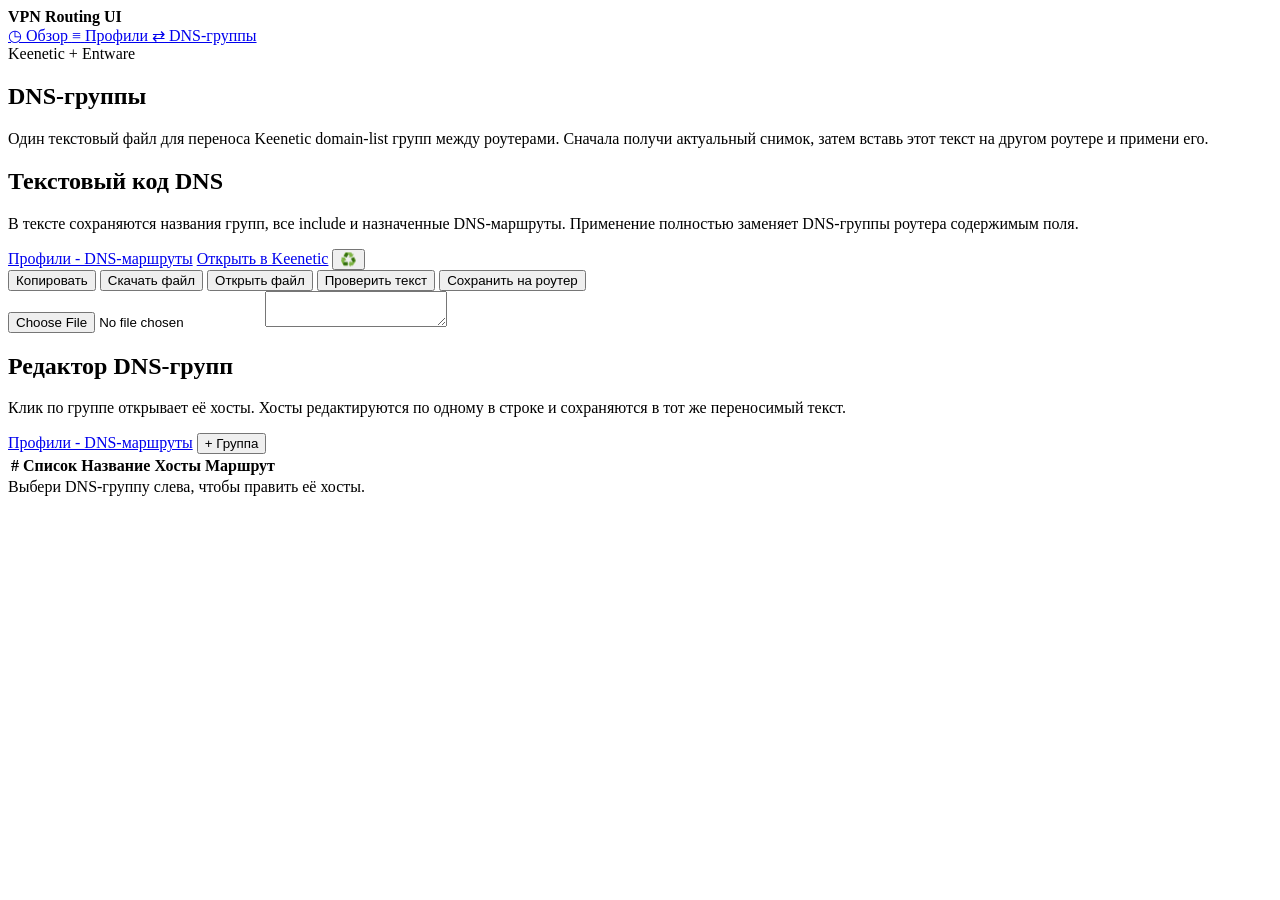
==== shell/www/dns-sync.html @ d9b8f762 "Remove asset query versions" ====
<!DOCTYPE html>
<html lang="ru">
<head>
  <meta charset="UTF-8">
  <meta http-equiv="Cache-Control" content="no-store, no-cache, must-revalidate, max-age=0">
  <meta http-equiv="Pragma" content="no-cache">
  <meta http-equiv="Expires" content="0">
  <meta name="viewport" content="width=device-width, initial-scale=1">
  <title>DNS-группы - VPN Routing UI</title>
  <link rel="stylesheet" href="/app.css">
</head>
<body>
  <div class="app-shell">
    <aside class="app-sidebar" aria-label="Основные разделы">
      <div class="app-sidebar-brand">
        <strong>VPN Routing UI</strong>
      </div>
      <nav class="app-sidebar-nav">
        <a class="side-tab" href="/index.html">
          <span class="side-tab-icon" aria-hidden="true">◷</span>
          <span>Обзор</span>
        </a>
        <a class="side-tab" href="/profiles.html">
          <span class="side-tab-icon" aria-hidden="true">≡</span>
          <span>Профили</span>
        </a>
        <a class="side-tab active" href="/dns-sync.html" aria-current="page">
          <span class="side-tab-icon" aria-hidden="true">⇄</span>
          <span>DNS-группы</span>
        </a>
      </nav>
      <div class="app-sidebar-foot">Keenetic + Entware</div>
    </aside>

    <main class="page">
    <section class="hero">
      <h1>DNS-группы</h1>
      <p>
        Один текстовый файл для переноса Keenetic <span class="inline-code">domain-list</span> групп между роутерами.
        Сначала получи актуальный снимок, затем вставь этот текст на другом роутере и примени его.
      </p>
    </section>

    <div id="banner" class="banner"></div>
    <div id="dnsProgress" class="operation-progress operation-progress-standalone" hidden>
      <div class="operation-progress-head">
        <span id="dnsProgressStep" class="operation-progress-step">Готовим сохранение</span>
        <span id="dnsProgressPercent" class="operation-progress-percent">0%</span>
      </div>
      <div class="operation-progress-track" aria-hidden="true">
        <div id="dnsProgressBar" class="operation-progress-bar"></div>
      </div>
    </div>

    <section class="panel">
      <div class="toolbar">
        <div>
          <h2>Текстовый код DNS</h2>
          <p class="hint">
            В тексте сохраняются названия групп, все <span class="inline-code">include</span> и назначенные DNS-маршруты.
            Применение полностью заменяет DNS-группы роутера содержимым поля.
          </p>
        </div>
        <div class="toolbar-right">
          <a class="button-like secondary" href="/profiles.html#dns-routes">Профили - DNS-маршруты</a>
          <a
            class="button-like ghost"
            href="http://192.168.1.1/staticRoutes/dns"
            target="_blank"
            rel="noreferrer noopener"
          >Открыть в Keenetic</a>
          <button id="reloadBtn" class="refresh-button" type="button" aria-label="Получить DNS-файл с роутера" title="Получить DNS-файл с роутера">♻️</button>
        </div>
      </div>

      <div class="dns-transfer-actions">
        <button id="copyTextBtn" class="secondary" type="button">Копировать</button>
        <button id="downloadTextBtn" class="secondary" type="button">Скачать файл</button>
        <button id="openFileBtn" class="ghost" type="button">Открыть файл</button>
        <button id="validateTextBtn" class="info" type="button">Проверить текст</button>
        <button id="applyTextBtn" class="warning" type="button">Сохранить на роутер</button>
      </div>

      <input id="importFileInput" class="visually-hidden" type="file" accept=".txt,text/plain">
      <textarea id="dnsText" class="dns-transfer-text" spellcheck="false"></textarea>
      <div id="transferStats" class="dns-transfer-stats"></div>
    </section>

    <section class="panel" id="dns-groups-editor">
      <div class="toolbar">
        <div>
          <h2>Редактор DNS-групп</h2>
          <p class="hint">
            Клик по группе открывает её хосты. Хосты редактируются по одному в строке и сохраняются в тот же переносимый текст.
          </p>
        </div>
        <div class="toolbar-right">
          <a class="button-like secondary" href="/profiles.html#dns-routes">Профили - DNS-маршруты</a>
          <button id="addGroupBtn" class="secondary" type="button">+ Группа</button>
        </div>
      </div>

      <div class="dns-group-editor-layout">
        <div class="table-shell">
          <table class="profiles-table dns-transfer-table">
            <thead>
              <tr>
                <th class="col-num">#</th>
                <th>Список</th>
                <th>Название</th>
                <th>Хосты</th>
                <th>Маршрут</th>
              </tr>
            </thead>
            <tbody id="groupsTableBody"></tbody>
          </table>
        </div>

        <aside id="groupEditor" class="dns-group-editor" aria-live="polite">
          <div class="dns-group-editor-empty">
            Выбери DNS-группу слева, чтобы править её хосты.
          </div>
        </aside>
      </div>
    </section>
    </main>
  </div>

  <script src="/system-health-widget.js"></script>
  <script src="/dns-sync.js"></script>
</body>
</html>
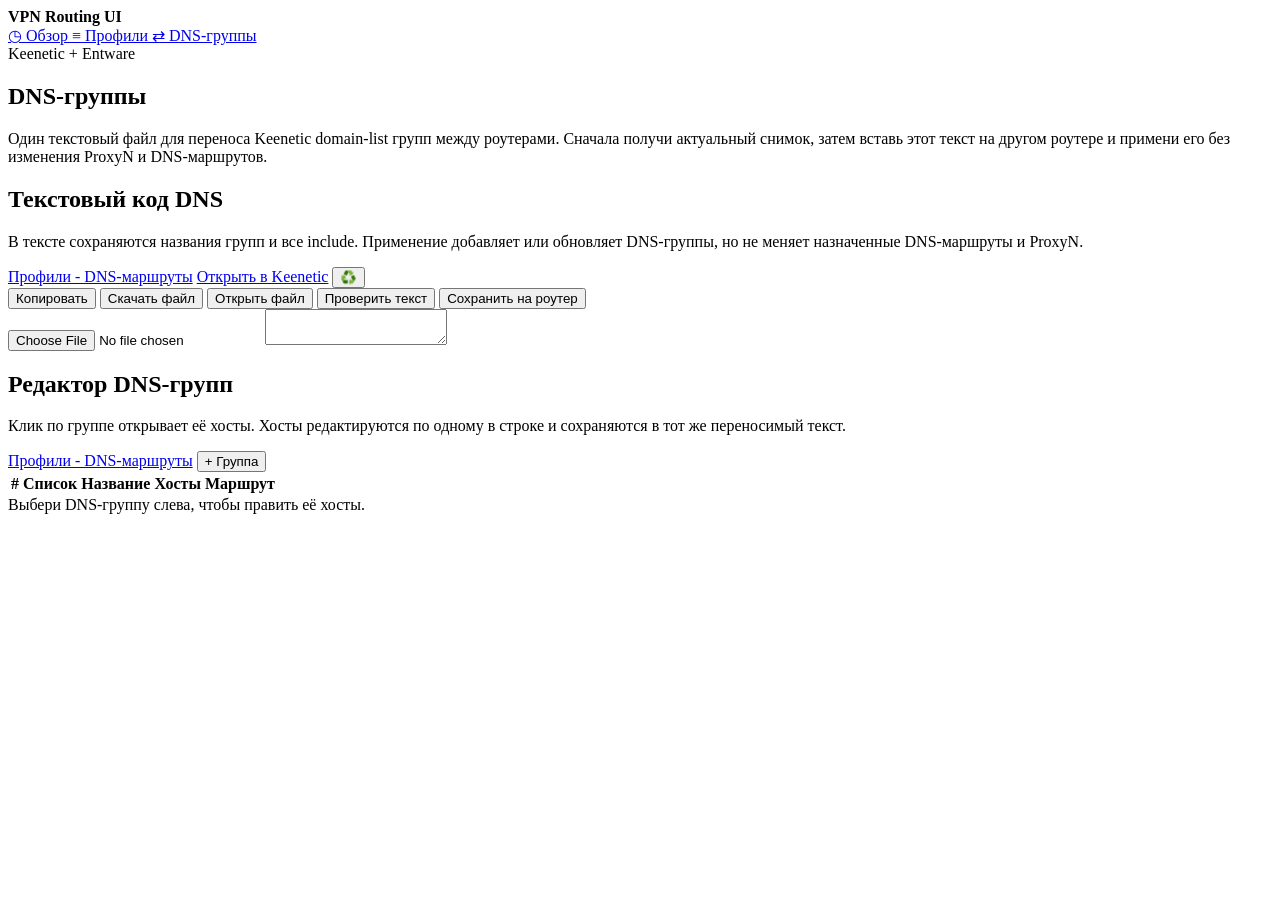
==== commit b0dc7b39: "Keep DNS group import route-neutral" ====
--- a/shell/www/dns-sync.html
+++ b/shell/www/dns-sync.html
@@ -37,7 +37,7 @@
       <h1>DNS-группы</h1>
       <p>
         Один текстовый файл для переноса Keenetic <span class="inline-code">domain-list</span> групп между роутерами.
-        Сначала получи актуальный снимок, затем вставь этот текст на другом роутере и примени его.
+        Сначала получи актуальный снимок, затем вставь этот текст на другом роутере и примени его без изменения ProxyN и DNS-маршрутов.
       </p>
     </section>
 
@@ -57,8 +57,8 @@
         <div>
           <h2>Текстовый код DNS</h2>
           <p class="hint">
-            В тексте сохраняются названия групп, все <span class="inline-code">include</span> и назначенные DNS-маршруты.
-            Применение полностью заменяет DNS-группы роутера содержимым поля.
+            В тексте сохраняются названия групп и все <span class="inline-code">include</span>.
+            Применение добавляет или обновляет DNS-группы, но не меняет назначенные DNS-маршруты и ProxyN.
           </p>
         </div>
         <div class="toolbar-right">
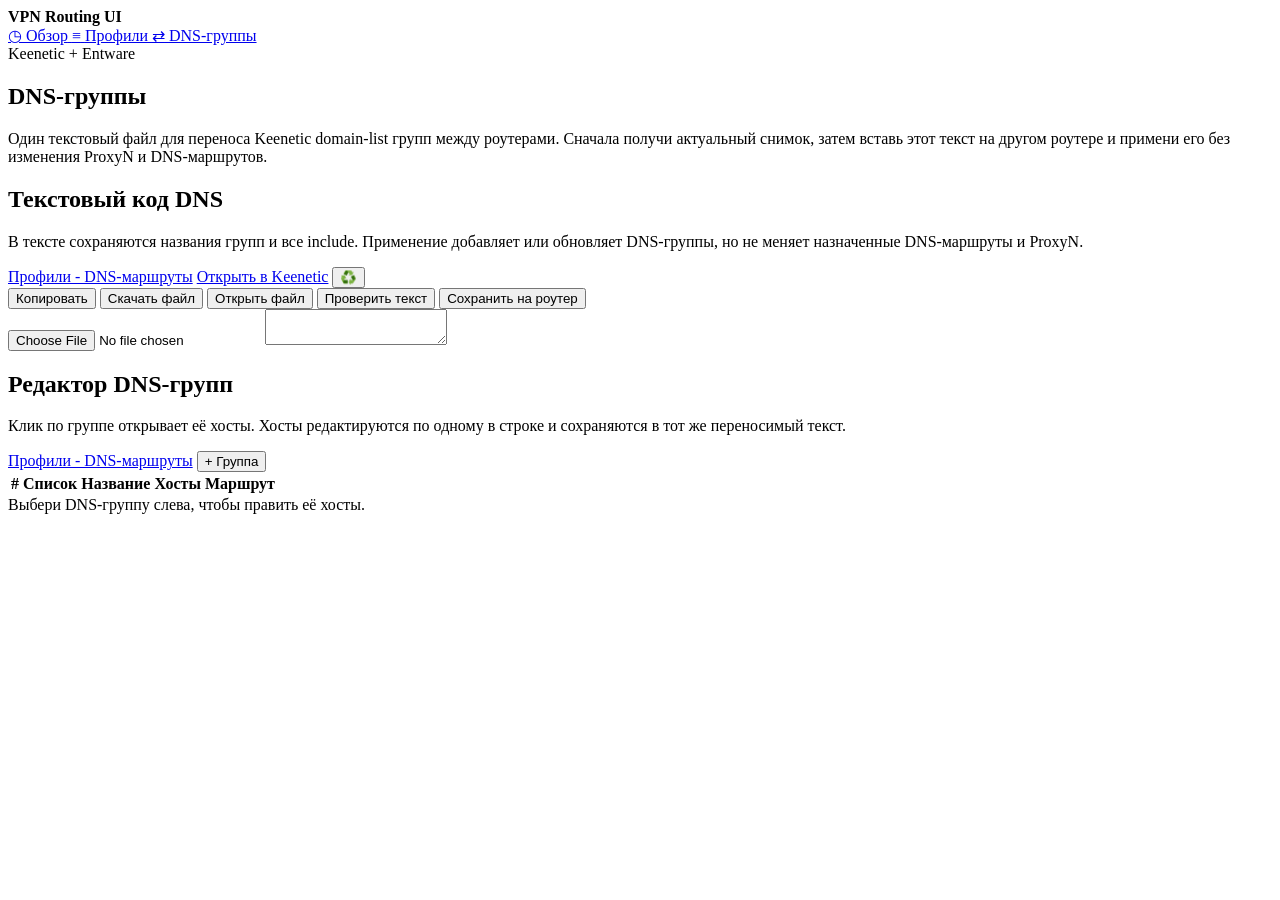
==== commit 9e21eb86: "Harden UI resource loading" ====
--- a/shell/www/dns-sync.html
+++ b/shell/www/dns-sync.html
@@ -5,6 +5,8 @@
   <meta http-equiv="Cache-Control" content="no-store, no-cache, must-revalidate, max-age=0">
   <meta http-equiv="Pragma" content="no-cache">
   <meta http-equiv="Expires" content="0">
+  <meta http-equiv="Content-Security-Policy" content="default-src 'self'; script-src 'self'; style-src 'self' 'unsafe-inline'; img-src 'self' data:; connect-src 'self'; object-src 'none'; base-uri 'self'; form-action 'self'">
+  <meta name="referrer" content="no-referrer">
   <meta name="viewport" content="width=device-width, initial-scale=1">
   <title>DNS-группы - VPN Routing UI</title>
   <link rel="stylesheet" href="/app.css">
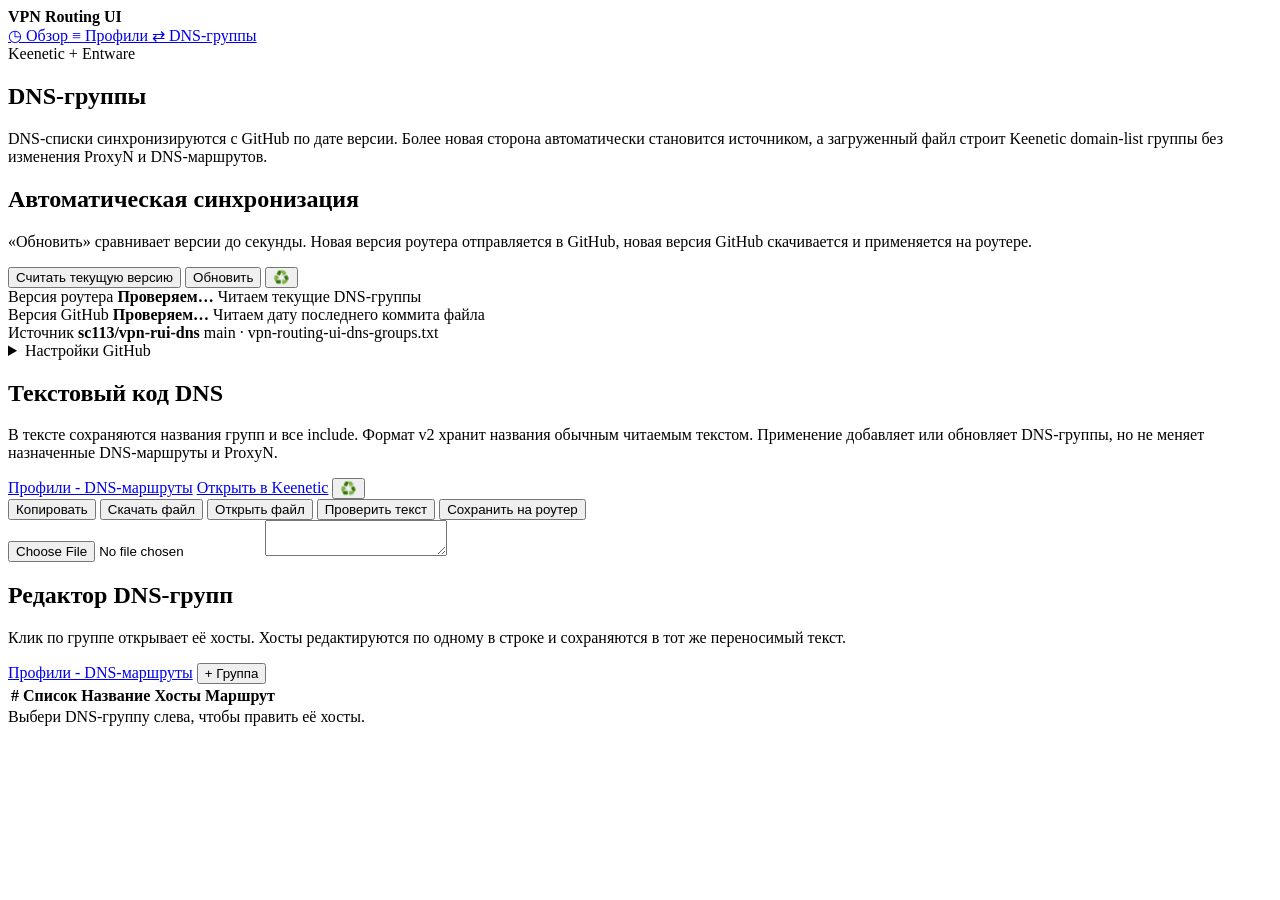
==== commit 1af75889: "Automate DNS GitHub synchronization" ====
--- a/shell/www/dns-sync.html
+++ b/shell/www/dns-sync.html
@@ -38,8 +38,8 @@
     <section class="hero">
       <h1>DNS-группы</h1>
       <p>
-        Один текстовый файл для переноса Keenetic <span class="inline-code">domain-list</span> групп между роутерами.
-        Сначала получи актуальный снимок, затем вставь этот текст на другом роутере и примени его без изменения ProxyN и DNS-маршрутов.
+        DNS-списки синхронизируются с GitHub по дате версии. Более новая сторона автоматически становится источником,
+        а загруженный файл строит Keenetic <span class="inline-code">domain-list</span> группы без изменения ProxyN и DNS-маршрутов.
       </p>
     </section>
 
@@ -53,6 +53,71 @@
         <div id="dnsProgressBar" class="operation-progress-bar"></div>
       </div>
     </div>
+
+    <section class="panel dns-sync-panel">
+      <div class="toolbar">
+        <div>
+          <h2>Автоматическая синхронизация</h2>
+          <p class="hint">
+            «Обновить» сравнивает версии до секунды. Новая версия роутера отправляется в GitHub,
+            новая версия GitHub скачивается и применяется на роутере.
+          </p>
+        </div>
+        <div class="toolbar-right">
+          <button id="captureVersionBtn" class="secondary" type="button">Считать текущую версию</button>
+          <button id="syncDnsBtn" class="warning" type="button">Обновить</button>
+          <button id="refreshSyncStatusBtn" class="refresh-button" type="button" aria-label="Обновить версии" title="Обновить версии">♻️</button>
+        </div>
+      </div>
+
+      <div class="dns-version-grid">
+        <article class="dns-version-card">
+          <span class="label">Версия роутера</span>
+          <strong id="localVersionValue">Проверяем…</strong>
+          <span id="localVersionState" class="dns-version-note">Читаем текущие DNS-группы</span>
+        </article>
+        <article class="dns-version-card">
+          <span class="label">Версия GitHub</span>
+          <strong id="remoteVersionValue">Проверяем…</strong>
+          <span id="remoteVersionState" class="dns-version-note">Читаем дату последнего коммита файла</span>
+        </article>
+        <article class="dns-version-card">
+          <span class="label">Источник</span>
+          <strong id="syncRepositoryValue">sc113/vpn-rui-dns</strong>
+          <span id="syncRepositoryState" class="dns-version-note">main · vpn-routing-ui-dns-groups.txt</span>
+        </article>
+      </div>
+
+      <details class="dns-sync-settings" id="syncSettingsDetails">
+        <summary>Настройки GitHub</summary>
+        <div class="dns-sync-settings-grid">
+          <div class="field-stack">
+            <label for="syncRepositoryInput">Репозиторий</label>
+            <input id="syncRepositoryInput" type="text" autocomplete="off" placeholder="owner/repository">
+          </div>
+          <div class="field-stack">
+            <label for="syncBranchInput">Ветка</label>
+            <input id="syncBranchInput" type="text" autocomplete="off" placeholder="main">
+          </div>
+          <div class="field-stack">
+            <label for="syncPathInput">Путь DNS-файла</label>
+            <input id="syncPathInput" type="text" autocomplete="off" placeholder="vpn-routing-ui-dns-groups.txt">
+          </div>
+          <div class="field-stack">
+            <label for="syncKeyInput">Ключ / логин GitHub</label>
+            <input id="syncKeyInput" type="text" autocomplete="username" placeholder="github-login">
+          </div>
+          <div class="field-stack dns-sync-secret-field">
+            <label for="syncSecretInput">Секрет / Personal access token</label>
+            <input id="syncSecretInput" type="password" autocomplete="new-password" placeholder="Введи токен или оставь сохранённый">
+          </div>
+        </div>
+        <div class="dns-sync-settings-actions">
+          <button id="saveSyncSettingsBtn" class="secondary" type="button">Сохранить настройки</button>
+          <span id="syncSecretState" class="field-note">Секрет хранится на роутере и никогда не возвращается в браузер.</span>
+        </div>
+      </details>
+    </section>
 
     <section class="panel">
       <div class="toolbar">
@@ -60,7 +125,8 @@
           <h2>Текстовый код DNS</h2>
           <p class="hint">
             В тексте сохраняются названия групп и все <span class="inline-code">include</span>.
-            Применение добавляет или обновляет DNS-группы, но не меняет назначенные DNS-маршруты и ProxyN.
+            Формат v2 хранит названия обычным читаемым текстом. Применение добавляет или обновляет DNS-группы,
+            но не меняет назначенные DNS-маршруты и ProxyN.
           </p>
         </div>
         <div class="toolbar-right">
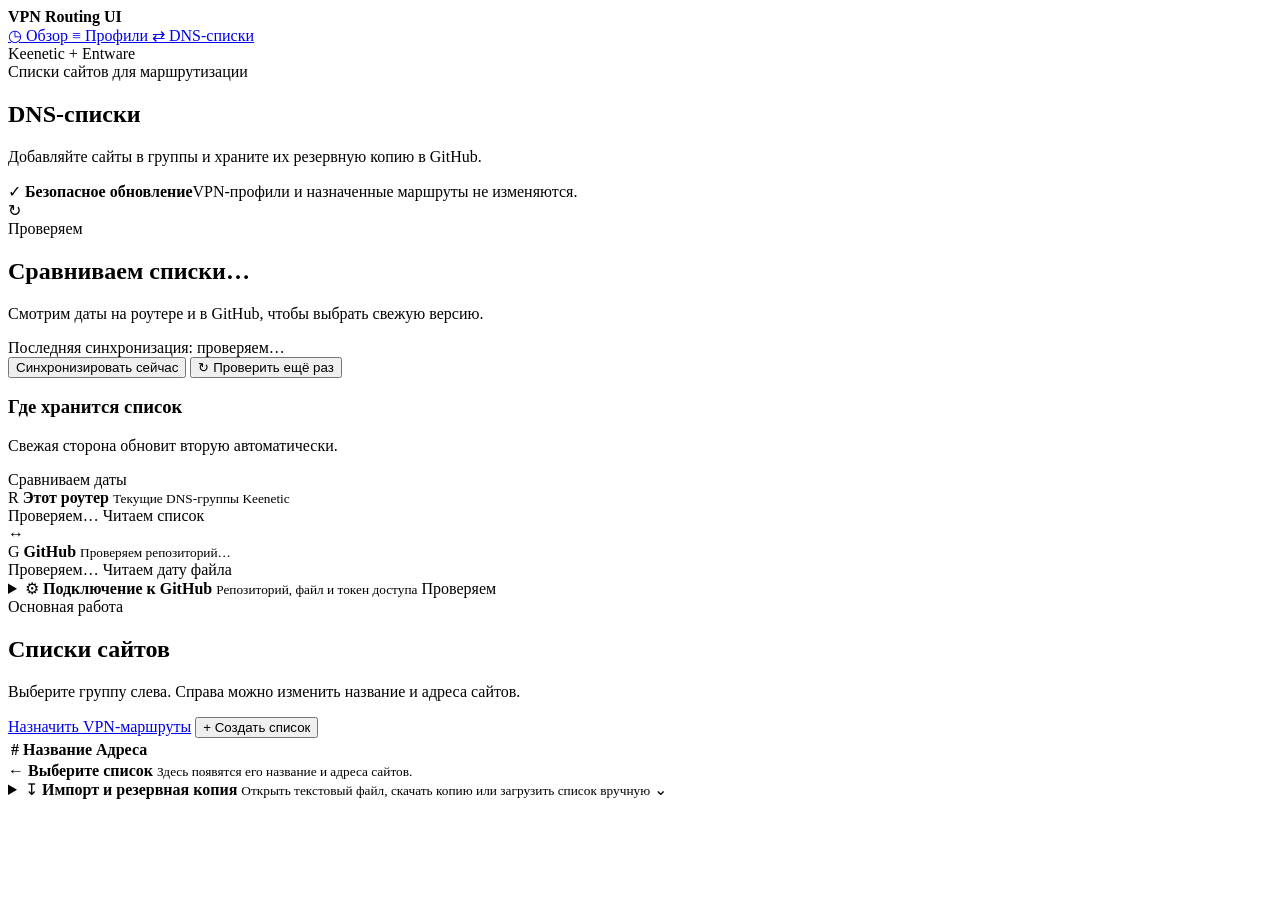
==== commit 31c5899c: "Redesign DNS synchronization page" ====
--- a/shell/www/dns-sync.html
+++ b/shell/www/dns-sync.html
@@ -8,11 +8,12 @@
   <meta http-equiv="Content-Security-Policy" content="default-src 'self'; script-src 'self'; style-src 'self' 'unsafe-inline'; img-src 'self' data:; connect-src 'self'; object-src 'none'; base-uri 'self'; form-action 'self'">
   <meta name="referrer" content="no-referrer">
   <meta name="viewport" content="width=device-width, initial-scale=1">
-  <title>DNS-группы - VPN Routing UI</title>
-  <link rel="stylesheet" href="/app.css">
+  <title>DNS-списки — VPN Routing UI</title>
+  <link rel="stylesheet" href="/cgi-bin/ui-asset.cgi/app.css">
+  <link rel="stylesheet" href="/cgi-bin/ui-asset.cgi/dns-sync-page.css">
 </head>
 <body>
-  <div class="app-shell">
+  <div class="app-shell dns-page-shell">
     <aside class="app-sidebar" aria-label="Основные разделы">
       <div class="app-sidebar-brand">
         <strong>VPN Routing UI</strong>
@@ -28,173 +29,229 @@
         </a>
         <a class="side-tab active" href="/dns-sync.html" aria-current="page">
           <span class="side-tab-icon" aria-hidden="true">⇄</span>
-          <span>DNS-группы</span>
+          <span>DNS-списки</span>
         </a>
       </nav>
       <div class="app-sidebar-foot">Keenetic + Entware</div>
     </aside>
 
-    <main class="page">
-    <section class="hero">
-      <h1>DNS-группы</h1>
-      <p>
-        DNS-списки синхронизируются с GitHub по дате версии. Более новая сторона автоматически становится источником,
-        а загруженный файл строит Keenetic <span class="inline-code">domain-list</span> группы без изменения ProxyN и DNS-маршрутов.
-      </p>
-    </section>
-
-    <div id="banner" class="banner"></div>
-    <div id="dnsProgress" class="operation-progress operation-progress-standalone" hidden>
-      <div class="operation-progress-head">
-        <span id="dnsProgressStep" class="operation-progress-step">Готовим сохранение</span>
-        <span id="dnsProgressPercent" class="operation-progress-percent">0%</span>
+    <main class="page dns-page">
+      <section class="hero dns-page-hero">
+        <div class="dns-page-hero-copy">
+          <span class="dns-eyebrow">Списки сайтов для маршрутизации</span>
+          <h1>DNS-списки</h1>
+          <p>Добавляйте сайты в группы и храните их резервную копию в GitHub.</p>
+        </div>
+        <div class="dns-safety-note">
+          <span class="dns-safety-icon" aria-hidden="true">✓</span>
+          <span><strong>Безопасное обновление</strong>VPN-профили и назначенные маршруты не изменяются.</span>
+        </div>
+      </section>
+
+      <div id="banner" class="banner" role="status" aria-live="polite"></div>
+      <div id="dnsProgress" class="operation-progress operation-progress-standalone" hidden>
+        <div class="operation-progress-head">
+          <span id="dnsProgressStep" class="operation-progress-step">Готовим обновление</span>
+          <span id="dnsProgressPercent" class="operation-progress-percent">0%</span>
+        </div>
+        <div class="operation-progress-track" aria-hidden="true">
+          <div id="dnsProgressBar" class="operation-progress-bar"></div>
+        </div>
       </div>
-      <div class="operation-progress-track" aria-hidden="true">
-        <div id="dnsProgressBar" class="operation-progress-bar"></div>
-      </div>
-    </div>
-
-    <section class="panel dns-sync-panel">
-      <div class="toolbar">
-        <div>
-          <h2>Автоматическая синхронизация</h2>
-          <p class="hint">
-            «Обновить» сравнивает версии до секунды. Новая версия роутера отправляется в GitHub,
-            новая версия GitHub скачивается и применяется на роутере.
-          </p>
-        </div>
-        <div class="toolbar-right">
-          <button id="captureVersionBtn" class="secondary" type="button">Считать текущую версию</button>
-          <button id="syncDnsBtn" class="warning" type="button">Обновить</button>
-          <button id="refreshSyncStatusBtn" class="refresh-button" type="button" aria-label="Обновить версии" title="Обновить версии">♻️</button>
-        </div>
-      </div>
-
-      <div class="dns-version-grid">
-        <article class="dns-version-card">
-          <span class="label">Версия роутера</span>
-          <strong id="localVersionValue">Проверяем…</strong>
-          <span id="localVersionState" class="dns-version-note">Читаем текущие DNS-группы</span>
-        </article>
-        <article class="dns-version-card">
-          <span class="label">Версия GitHub</span>
-          <strong id="remoteVersionValue">Проверяем…</strong>
-          <span id="remoteVersionState" class="dns-version-note">Читаем дату последнего коммита файла</span>
-        </article>
-        <article class="dns-version-card">
-          <span class="label">Источник</span>
-          <strong id="syncRepositoryValue">sc113/vpn-rui-dns</strong>
-          <span id="syncRepositoryState" class="dns-version-note">main · vpn-routing-ui-dns-groups.txt</span>
-        </article>
-      </div>
-
-      <details class="dns-sync-settings" id="syncSettingsDetails">
-        <summary>Настройки GitHub</summary>
-        <div class="dns-sync-settings-grid">
-          <div class="field-stack">
-            <label for="syncRepositoryInput">Репозиторий</label>
-            <input id="syncRepositoryInput" type="text" autocomplete="off" placeholder="owner/repository">
-          </div>
-          <div class="field-stack">
-            <label for="syncBranchInput">Ветка</label>
-            <input id="syncBranchInput" type="text" autocomplete="off" placeholder="main">
-          </div>
-          <div class="field-stack">
-            <label for="syncPathInput">Путь DNS-файла</label>
-            <input id="syncPathInput" type="text" autocomplete="off" placeholder="vpn-routing-ui-dns-groups.txt">
-          </div>
-          <div class="field-stack">
-            <label for="syncKeyInput">Ключ / логин GitHub</label>
-            <input id="syncKeyInput" type="text" autocomplete="username" placeholder="github-login">
-          </div>
-          <div class="field-stack dns-sync-secret-field">
-            <label for="syncSecretInput">Секрет / Personal access token</label>
-            <input id="syncSecretInput" type="password" autocomplete="new-password" placeholder="Введи токен или оставь сохранённый">
-          </div>
-        </div>
-        <div class="dns-sync-settings-actions">
-          <button id="saveSyncSettingsBtn" class="secondary" type="button">Сохранить настройки</button>
-          <span id="syncSecretState" class="field-note">Секрет хранится на роутере и никогда не возвращается в браузер.</span>
+
+      <section id="dnsSyncHub" class="panel dns-sync-hub" data-sync-state="loading" aria-labelledby="syncHeadline">
+        <div class="dns-sync-summary">
+          <div id="syncStateIcon" class="dns-sync-state-icon" aria-hidden="true">↻</div>
+          <div class="dns-sync-summary-copy" aria-live="polite">
+            <span id="syncBadge" class="dns-status-badge loading">Проверяем</span>
+            <h2 id="syncHeadline">Сравниваем списки…</h2>
+            <p id="syncExplanation">Смотрим даты на роутере и в GitHub, чтобы выбрать свежую версию.</p>
+            <span id="syncLastRun" class="dns-last-sync">Последняя синхронизация: проверяем…</span>
+          </div>
+          <div class="dns-sync-main-actions">
+            <button id="syncDnsBtn" class="dns-primary-action" type="button">Синхронизировать сейчас</button>
+            <button id="captureVersionBtn" class="dns-capture-action" type="button" hidden>
+              Считать изменения роутера новыми
+            </button>
+            <button id="refreshSyncStatusBtn" class="dns-refresh-action" type="button">
+              <span aria-hidden="true">↻</span>
+              Проверить ещё раз
+            </button>
+          </div>
+        </div>
+
+        <div class="dns-compare-block" aria-label="Сравнение версий">
+          <div class="dns-compare-heading">
+            <div>
+              <h3>Где хранится список</h3>
+              <p>Свежая сторона обновит вторую автоматически.</p>
+            </div>
+            <span id="syncDirectionLabel" class="dns-direction-label">Сравниваем даты</span>
+          </div>
+
+          <div class="dns-compare-grid">
+            <article id="localVersionCard" class="dns-source-card">
+              <div class="dns-source-card-head">
+                <span class="dns-source-icon router" aria-hidden="true">R</span>
+                <span>
+                  <strong>Этот роутер</strong>
+                  <small>Текущие DNS-группы Keenetic</small>
+                </span>
+              </div>
+              <time id="localVersionValue">Проверяем…</time>
+              <span id="localVersionState" class="dns-version-note">Читаем список</span>
+            </article>
+
+            <div id="syncDirectionIcon" class="dns-compare-arrow" aria-hidden="true">↔</div>
+
+            <article id="remoteVersionCard" class="dns-source-card">
+              <div class="dns-source-card-head">
+                <span class="dns-source-icon github" aria-hidden="true">G</span>
+                <span>
+                  <strong>GitHub</strong>
+                  <small id="syncRepositoryValue">Проверяем репозиторий…</small>
+                </span>
+              </div>
+              <time id="remoteVersionValue">Проверяем…</time>
+              <span id="remoteVersionState" class="dns-version-note">Читаем дату файла</span>
+              <span id="syncRepositoryState" class="dns-source-path"></span>
+            </article>
+          </div>
+        </div>
+
+        <details class="dns-sync-settings" id="syncSettingsDetails">
+          <summary>
+            <span class="dns-settings-summary-icon" aria-hidden="true">⚙</span>
+            <span class="dns-settings-summary-copy">
+              <strong>Подключение к GitHub</strong>
+              <small id="syncSettingsSummary">Репозиторий, файл и токен доступа</small>
+            </span>
+            <span id="syncSettingsBadge" class="dns-settings-badge">Проверяем</span>
+          </summary>
+
+          <div class="dns-settings-body">
+            <div class="dns-settings-intro">
+              <strong>Заполняется один раз</strong>
+              <span>Токен хранится только на роутере. Для него достаточно права <b>Contents: Read and write</b> на выбранный репозиторий.</span>
+            </div>
+
+            <div class="dns-sync-settings-grid">
+              <div class="field-stack dns-repository-field">
+                <label for="syncRepositoryInput">Репозиторий</label>
+                <input id="syncRepositoryInput" type="text" autocomplete="off" placeholder="owner/repository">
+                <span class="field-note">Например: sc113/vpn-rui-dns</span>
+              </div>
+              <div class="field-stack">
+                <label for="syncBranchInput">Ветка</label>
+                <input id="syncBranchInput" type="text" autocomplete="off" placeholder="main">
+              </div>
+              <div class="field-stack">
+                <label for="syncPathInput">Имя или путь файла</label>
+                <input id="syncPathInput" type="text" autocomplete="off" placeholder="vpn-routing-ui-dns-groups.txt">
+              </div>
+              <div class="field-stack">
+                <label for="syncKeyInput">Логин GitHub</label>
+                <input id="syncKeyInput" type="text" autocomplete="username" placeholder="github-login">
+              </div>
+              <div class="field-stack dns-sync-secret-field">
+                <label for="syncSecretInput">Personal access token</label>
+                <input id="syncSecretInput" type="password" autocomplete="new-password" placeholder="github_pat_…">
+                <span id="syncSecretState" class="field-note">Проверяем сохранённый токен…</span>
+              </div>
+            </div>
+
+            <div class="dns-sync-settings-actions">
+              <button id="saveSyncSettingsBtn" class="dns-settings-save" type="button">Сохранить и проверить</button>
+              <span>Пустое поле токена не удаляет уже сохранённый токен.</span>
+            </div>
+          </div>
+        </details>
+      </section>
+
+      <section class="panel dns-lists-panel" id="dns-groups-editor">
+        <div class="dns-section-head">
+          <div>
+            <span class="dns-section-kicker">Основная работа</span>
+            <h2>Списки сайтов</h2>
+            <p>Выберите группу слева. Справа можно изменить название и адреса сайтов.</p>
+          </div>
+          <div class="dns-section-actions">
+            <a class="button-like secondary" href="/profiles.html#dns-routes">Назначить VPN-маршруты</a>
+            <button id="addGroupBtn" class="dns-add-group" type="button">+ Создать список</button>
+          </div>
+        </div>
+
+        <div id="transferStats" class="dns-transfer-stats" aria-live="polite"></div>
+
+        <div class="dns-group-editor-layout">
+          <div class="table-shell dns-groups-table-shell">
+            <table class="profiles-table dns-transfer-table">
+              <thead>
+                <tr>
+                  <th class="col-num">#</th>
+                  <th>Название</th>
+                  <th>Адреса</th>
+                </tr>
+              </thead>
+              <tbody id="groupsTableBody"></tbody>
+            </table>
+          </div>
+
+          <aside id="groupEditor" class="dns-group-editor" aria-live="polite">
+            <div class="dns-group-editor-empty">
+              <span aria-hidden="true">←</span>
+              <strong>Выберите список</strong>
+              <small>Здесь появятся его название и адреса сайтов.</small>
+            </div>
+          </aside>
+        </div>
+      </section>
+
+      <details class="panel dns-advanced-panel" id="dnsAdvancedDetails">
+        <summary>
+          <span class="dns-advanced-icon" aria-hidden="true">↧</span>
+          <span>
+            <strong>Импорт и резервная копия</strong>
+            <small>Открыть текстовый файл, скачать копию или загрузить список вручную</small>
+          </span>
+          <span class="dns-details-chevron" aria-hidden="true">⌄</span>
+        </summary>
+
+        <div class="dns-advanced-body">
+          <div class="dns-advanced-intro">
+            <div>
+              <h2>Текстовый файл DNS-списков</h2>
+              <p>Нужен только для ручного переноса или восстановления. Обычные изменения удобнее делать в редакторе выше.</p>
+            </div>
+            <div class="dns-advanced-links">
+              <a class="button-like ghost" href="http://192.168.1.1/staticRoutes/dns" target="_blank" rel="noreferrer noopener">
+                Открыть DNS-группы Keenetic
+              </a>
+              <button id="reloadBtn" class="secondary" type="button">Перечитать с роутера</button>
+            </div>
+          </div>
+
+          <div class="dns-transfer-actions">
+            <button id="openFileBtn" class="secondary" type="button">Открыть файл</button>
+            <button id="downloadTextBtn" class="secondary" type="button">Скачать копию</button>
+            <button id="copyTextBtn" class="ghost" type="button">Копировать текст</button>
+            <button id="validateTextBtn" class="info" type="button">Проверить файл</button>
+            <button id="applyTextBtn" class="warning" type="button">Загрузить на роутер</button>
+          </div>
+
+          <input id="importFileInput" class="visually-hidden" type="file" accept=".txt,text/plain">
+          <textarea id="dnsText" class="dns-transfer-text" spellcheck="false" aria-label="Текст DNS-списков"></textarea>
+
+          <div class="dns-format-note">
+            <strong>Что изменится:</strong>
+            группы и адреса из файла будут добавлены или обновлены.
+            VPN-профили, DNS-маршруты и ProxyN останутся без изменений.
+          </div>
         </div>
       </details>
-    </section>
-
-    <section class="panel">
-      <div class="toolbar">
-        <div>
-          <h2>Текстовый код DNS</h2>
-          <p class="hint">
-            В тексте сохраняются названия групп и все <span class="inline-code">include</span>.
-            Формат v2 хранит названия обычным читаемым текстом. Применение добавляет или обновляет DNS-группы,
-            но не меняет назначенные DNS-маршруты и ProxyN.
-          </p>
-        </div>
-        <div class="toolbar-right">
-          <a class="button-like secondary" href="/profiles.html#dns-routes">Профили - DNS-маршруты</a>
-          <a
-            class="button-like ghost"
-            href="http://192.168.1.1/staticRoutes/dns"
-            target="_blank"
-            rel="noreferrer noopener"
-          >Открыть в Keenetic</a>
-          <button id="reloadBtn" class="refresh-button" type="button" aria-label="Получить DNS-файл с роутера" title="Получить DNS-файл с роутера">♻️</button>
-        </div>
-      </div>
-
-      <div class="dns-transfer-actions">
-        <button id="copyTextBtn" class="secondary" type="button">Копировать</button>
-        <button id="downloadTextBtn" class="secondary" type="button">Скачать файл</button>
-        <button id="openFileBtn" class="ghost" type="button">Открыть файл</button>
-        <button id="validateTextBtn" class="info" type="button">Проверить текст</button>
-        <button id="applyTextBtn" class="warning" type="button">Сохранить на роутер</button>
-      </div>
-
-      <input id="importFileInput" class="visually-hidden" type="file" accept=".txt,text/plain">
-      <textarea id="dnsText" class="dns-transfer-text" spellcheck="false"></textarea>
-      <div id="transferStats" class="dns-transfer-stats"></div>
-    </section>
-
-    <section class="panel" id="dns-groups-editor">
-      <div class="toolbar">
-        <div>
-          <h2>Редактор DNS-групп</h2>
-          <p class="hint">
-            Клик по группе открывает её хосты. Хосты редактируются по одному в строке и сохраняются в тот же переносимый текст.
-          </p>
-        </div>
-        <div class="toolbar-right">
-          <a class="button-like secondary" href="/profiles.html#dns-routes">Профили - DNS-маршруты</a>
-          <button id="addGroupBtn" class="secondary" type="button">+ Группа</button>
-        </div>
-      </div>
-
-      <div class="dns-group-editor-layout">
-        <div class="table-shell">
-          <table class="profiles-table dns-transfer-table">
-            <thead>
-              <tr>
-                <th class="col-num">#</th>
-                <th>Список</th>
-                <th>Название</th>
-                <th>Хосты</th>
-                <th>Маршрут</th>
-              </tr>
-            </thead>
-            <tbody id="groupsTableBody"></tbody>
-          </table>
-        </div>
-
-        <aside id="groupEditor" class="dns-group-editor" aria-live="polite">
-          <div class="dns-group-editor-empty">
-            Выбери DNS-группу слева, чтобы править её хосты.
-          </div>
-        </aside>
-      </div>
-    </section>
     </main>
   </div>
 
-  <script src="/system-health-widget.js"></script>
-  <script src="/dns-sync.js"></script>
+  <script src="/cgi-bin/ui-asset.cgi/dns-sync.js"></script>
 </body>
 </html>
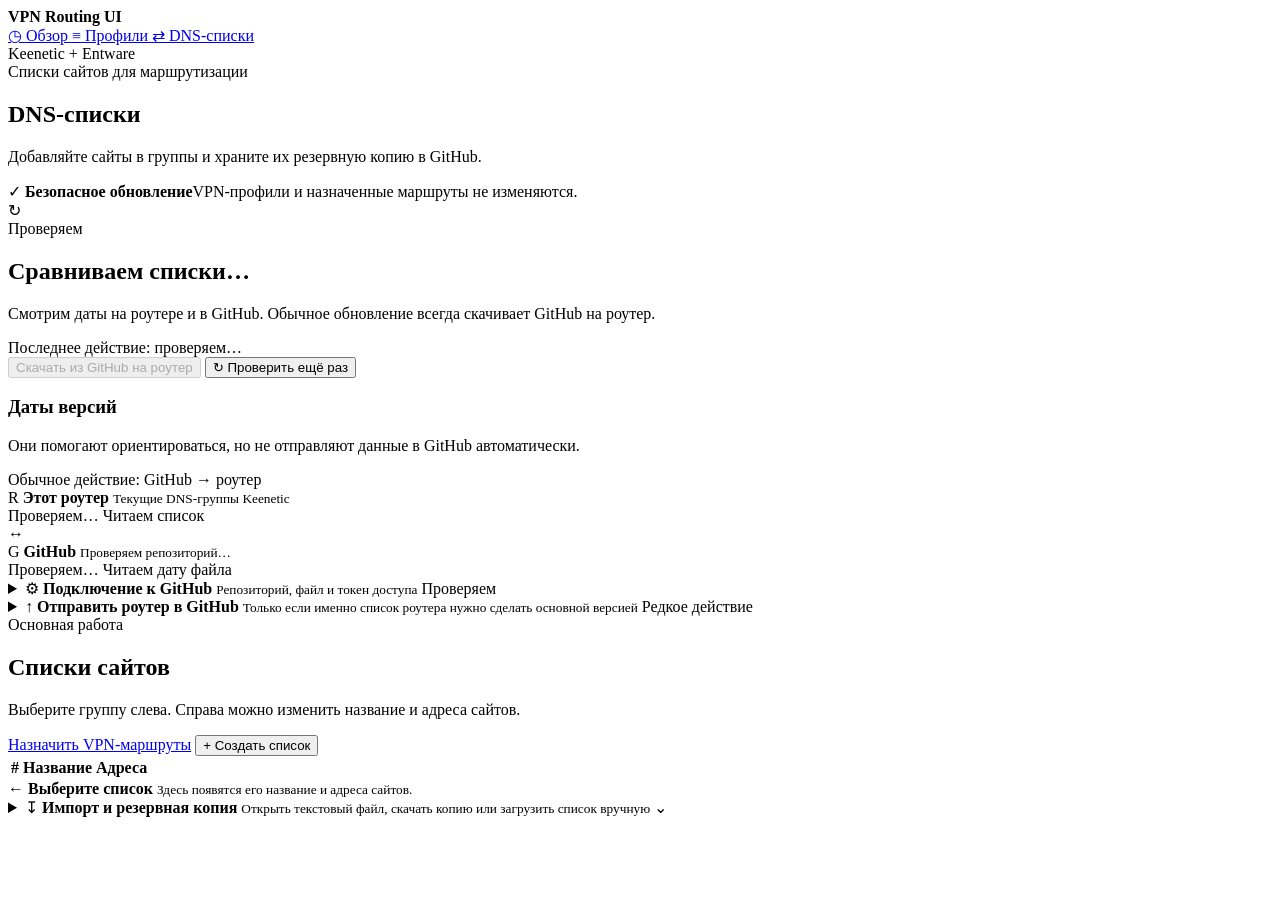
==== commit fbb191a6: "Make DNS downloads safe by default" ====
--- a/shell/www/dns-sync.html
+++ b/shell/www/dns-sync.html
@@ -65,14 +65,11 @@
           <div class="dns-sync-summary-copy" aria-live="polite">
             <span id="syncBadge" class="dns-status-badge loading">Проверяем</span>
             <h2 id="syncHeadline">Сравниваем списки…</h2>
-            <p id="syncExplanation">Смотрим даты на роутере и в GitHub, чтобы выбрать свежую версию.</p>
-            <span id="syncLastRun" class="dns-last-sync">Последняя синхронизация: проверяем…</span>
+            <p id="syncExplanation">Смотрим даты на роутере и в GitHub. Обычное обновление всегда скачивает GitHub на роутер.</p>
+            <span id="syncLastRun" class="dns-last-sync">Последнее действие: проверяем…</span>
           </div>
           <div class="dns-sync-main-actions">
-            <button id="syncDnsBtn" class="dns-primary-action" type="button">Синхронизировать сейчас</button>
-            <button id="captureVersionBtn" class="dns-capture-action" type="button" hidden>
-              Считать изменения роутера новыми
-            </button>
+            <button id="syncDnsBtn" class="dns-primary-action" type="button" disabled>Скачать из GitHub на роутер</button>
             <button id="refreshSyncStatusBtn" class="dns-refresh-action" type="button">
               <span aria-hidden="true">↻</span>
               Проверить ещё раз
@@ -83,10 +80,10 @@
         <div class="dns-compare-block" aria-label="Сравнение версий">
           <div class="dns-compare-heading">
             <div>
-              <h3>Где хранится список</h3>
-              <p>Свежая сторона обновит вторую автоматически.</p>
-            </div>
-            <span id="syncDirectionLabel" class="dns-direction-label">Сравниваем даты</span>
+              <h3>Даты версий</h3>
+              <p>Они помогают ориентироваться, но не отправляют данные в GitHub автоматически.</p>
+            </div>
+            <span id="syncDirectionLabel" class="dns-direction-label">Обычное действие: GitHub → роутер</span>
           </div>
 
           <div class="dns-compare-grid">
@@ -163,6 +160,39 @@
             <div class="dns-sync-settings-actions">
               <button id="saveSyncSettingsBtn" class="dns-settings-save" type="button">Сохранить и проверить</button>
               <span>Пустое поле токена не удаляет уже сохранённый токен.</span>
+            </div>
+          </div>
+        </details>
+
+        <details class="dns-sync-settings dns-publish-settings" id="dnsPublishDetails">
+          <summary>
+            <span class="dns-settings-summary-icon dns-publish-summary-icon" aria-hidden="true">↑</span>
+            <span class="dns-settings-summary-copy">
+              <strong>Отправить роутер в GitHub</strong>
+              <small id="publishSettingsSummary">Только если именно список роутера нужно сделать основной версией</small>
+            </span>
+            <span class="dns-settings-badge exception">Редкое действие</span>
+          </summary>
+
+          <div class="dns-publish-body">
+            <div class="dns-publish-warning">
+              <span class="dns-publish-warning-icon" aria-hidden="true">!</span>
+              <span>
+                <strong>GitHub никогда не перезаписывается обычным обновлением</strong>
+                <small>
+                  Кнопка ниже — единственный способ отправить список с роутера. Используйте её только когда уверены,
+                  что локальная версия правильная.
+                </small>
+              </span>
+            </div>
+            <p id="publishLocalState" class="dns-publish-state">Проверяем локальную версию…</p>
+            <div class="dns-publish-actions">
+              <button id="captureVersionBtn" class="dns-capture-action" type="button" hidden>
+                Присвоить текущую дату
+              </button>
+              <button id="uploadDnsBtn" class="dns-upload-action" type="button" disabled>
+                Отправить текущий список в GitHub
+              </button>
             </div>
           </div>
         </details>
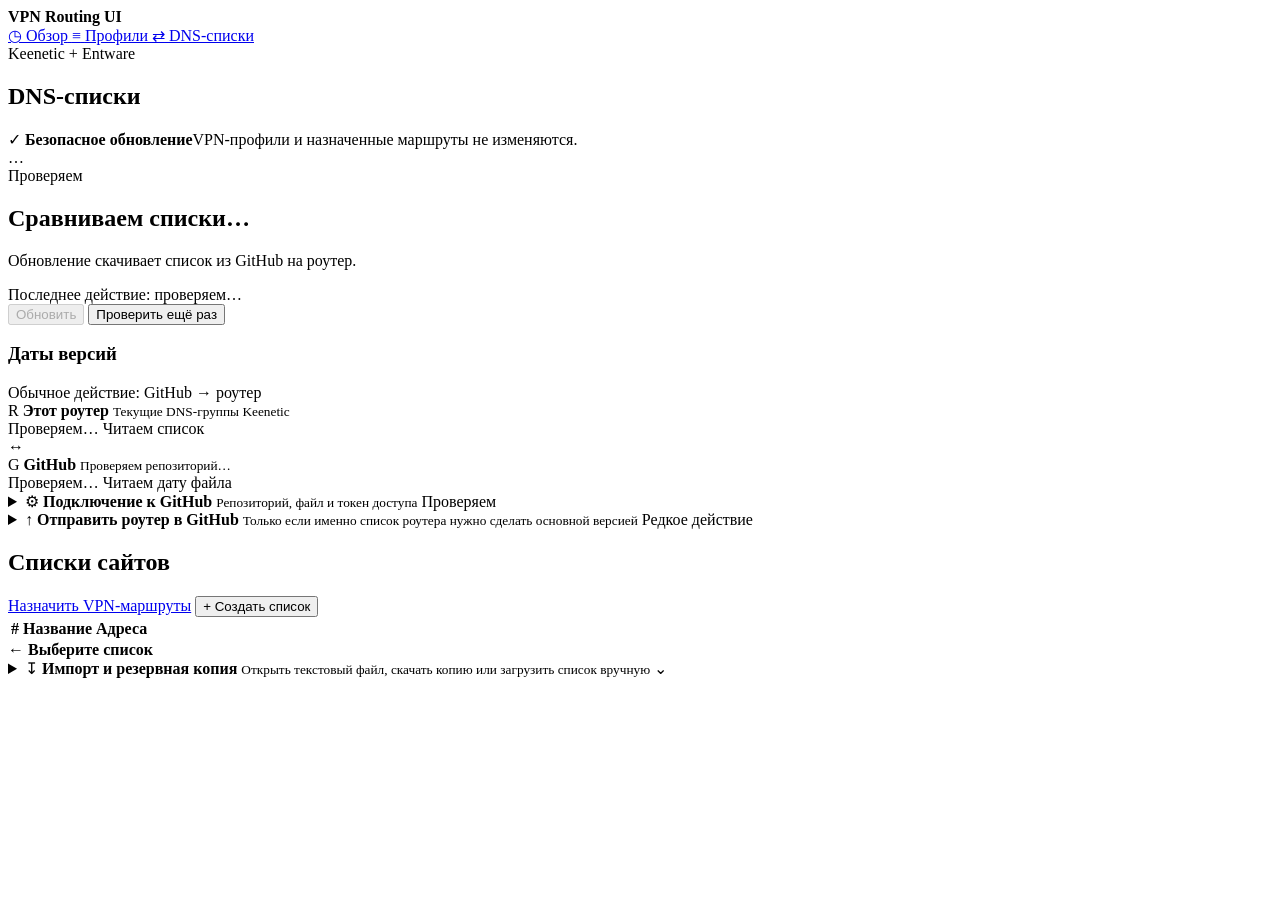
==== commit d15bad1c: "Improve profile editing and router UI Preserve names from imported keys and fix escaped Keenetic des" ====
--- a/shell/www/dns-sync.html
+++ b/shell/www/dns-sync.html
@@ -38,9 +38,7 @@
     <main class="page dns-page">
       <section class="hero dns-page-hero">
         <div class="dns-page-hero-copy">
-          <span class="dns-eyebrow">Списки сайтов для маршрутизации</span>
           <h1>DNS-списки</h1>
-          <p>Добавляйте сайты в группы и храните их резервную копию в GitHub.</p>
         </div>
         <div class="dns-safety-note">
           <span class="dns-safety-icon" aria-hidden="true">✓</span>
@@ -61,28 +59,22 @@
 
       <section id="dnsSyncHub" class="panel dns-sync-hub" data-sync-state="loading" aria-labelledby="syncHeadline">
         <div class="dns-sync-summary">
-          <div id="syncStateIcon" class="dns-sync-state-icon" aria-hidden="true">↻</div>
+          <div id="syncStateIcon" class="dns-sync-state-icon" aria-hidden="true">…</div>
           <div class="dns-sync-summary-copy" aria-live="polite">
             <span id="syncBadge" class="dns-status-badge loading">Проверяем</span>
             <h2 id="syncHeadline">Сравниваем списки…</h2>
-            <p id="syncExplanation">Смотрим даты на роутере и в GitHub. Обычное обновление всегда скачивает GitHub на роутер.</p>
+            <p id="syncExplanation">Обновление скачивает список из GitHub на роутер.</p>
             <span id="syncLastRun" class="dns-last-sync">Последнее действие: проверяем…</span>
           </div>
           <div class="dns-sync-main-actions">
-            <button id="syncDnsBtn" class="dns-primary-action" type="button" disabled>Скачать из GitHub на роутер</button>
-            <button id="refreshSyncStatusBtn" class="dns-refresh-action" type="button">
-              <span aria-hidden="true">↻</span>
-              Проверить ещё раз
-            </button>
+            <button id="syncDnsBtn" class="refresh-button" type="button" aria-label="Обновить DNS-списки из GitHub на роутере" title="Скачать списки из GitHub и применить их на роутере" disabled>Обновить</button>
+            <button id="refreshSyncStatusBtn" class="ghost" type="button" title="Перечитать даты версий и состояние подключения к GitHub">Проверить ещё раз</button>
           </div>
         </div>
 
         <div class="dns-compare-block" aria-label="Сравнение версий">
           <div class="dns-compare-heading">
-            <div>
-              <h3>Даты версий</h3>
-              <p>Они помогают ориентироваться, но не отправляют данные в GitHub автоматически.</p>
-            </div>
+            <h3>Даты версий</h3>
             <span id="syncDirectionLabel" class="dns-direction-label">Обычное действие: GitHub → роутер</span>
           </div>
 
@@ -128,7 +120,6 @@
 
           <div class="dns-settings-body">
             <div class="dns-settings-intro">
-              <strong>Заполняется один раз</strong>
               <span>Токен хранится только на роутере. Для него достаточно права <b>Contents: Read and write</b> на выбранный репозиторий.</span>
             </div>
 
@@ -144,7 +135,7 @@
               </div>
               <div class="field-stack">
                 <label for="syncPathInput">Имя или путь файла</label>
-                <input id="syncPathInput" type="text" autocomplete="off" placeholder="vpn-routing-ui-dns-groups.txt">
+                <input id="syncPathInput" type="text" autocomplete="off" placeholder="vpn-routing-ui-dns-groups.txt" title="Путь к файлу от корня выбранного репозитория">
               </div>
               <div class="field-stack">
                 <label for="syncKeyInput">Логин GitHub</label>
@@ -158,7 +149,7 @@
             </div>
 
             <div class="dns-sync-settings-actions">
-              <button id="saveSyncSettingsBtn" class="dns-settings-save" type="button">Сохранить и проверить</button>
+              <button id="saveSyncSettingsBtn" class="info dns-settings-save" type="button" title="Сохранить параметры подключения на роутере и проверить доступ к файлу">Сохранить и проверить</button>
               <span>Пустое поле токена не удаляет уже сохранённый токен.</span>
             </div>
           </div>
@@ -187,10 +178,10 @@
             </div>
             <p id="publishLocalState" class="dns-publish-state">Проверяем локальную версию…</p>
             <div class="dns-publish-actions">
-              <button id="captureVersionBtn" class="dns-capture-action" type="button" hidden>
+              <button id="captureVersionBtn" class="warning dns-capture-action" type="button" title="Зафиксировать текущую версию списков роутера перед отправкой в GitHub" hidden>
                 Присвоить текущую дату
               </button>
-              <button id="uploadDnsBtn" class="dns-upload-action" type="button" disabled>
+              <button id="uploadDnsBtn" class="danger" type="button" title="Заменить файл в GitHub списками с роутера после подтверждения" disabled>
                 Отправить текущий список в GitHub
               </button>
             </div>
@@ -201,13 +192,11 @@
       <section class="panel dns-lists-panel" id="dns-groups-editor">
         <div class="dns-section-head">
           <div>
-            <span class="dns-section-kicker">Основная работа</span>
             <h2>Списки сайтов</h2>
-            <p>Выберите группу слева. Справа можно изменить название и адреса сайтов.</p>
           </div>
           <div class="dns-section-actions">
-            <a class="button-like secondary" href="/profiles.html#dns-routes">Назначить VPN-маршруты</a>
-            <button id="addGroupBtn" class="dns-add-group" type="button">+ Создать список</button>
+            <a class="button-like secondary" href="/profiles.html#dns-routes" title="Открыть таблицу назначений групп на VPN-профили или прямое подключение">Назначить VPN-маршруты</a>
+            <button id="addGroupBtn" class="info" type="button" title="Создать черновик DNS-группы. Чтобы применить его, сохраните группу на роутер.">+ Создать список</button>
           </div>
         </div>
 
@@ -220,7 +209,7 @@
                 <tr>
                   <th class="col-num">#</th>
                   <th>Название</th>
-                  <th>Адреса</th>
+                  <th title="Количество доменов, IP-адресов и подсетей в списке">Адреса</th>
                 </tr>
               </thead>
               <tbody id="groupsTableBody"></tbody>
@@ -231,7 +220,6 @@
             <div class="dns-group-editor-empty">
               <span aria-hidden="true">←</span>
               <strong>Выберите список</strong>
-              <small>Здесь появятся его название и адреса сайтов.</small>
             </div>
           </aside>
         </div>
@@ -251,22 +239,21 @@
           <div class="dns-advanced-intro">
             <div>
               <h2>Текстовый файл DNS-списков</h2>
-              <p>Нужен только для ручного переноса или восстановления. Обычные изменения удобнее делать в редакторе выше.</p>
             </div>
             <div class="dns-advanced-links">
               <a class="button-like ghost" href="http://192.168.1.1/staticRoutes/dns" target="_blank" rel="noreferrer noopener">
                 Открыть DNS-группы Keenetic
               </a>
-              <button id="reloadBtn" class="secondary" type="button">Перечитать с роутера</button>
+              <button id="reloadBtn" class="secondary" type="button" title="Заменить текущий черновик списками с роутера">Перечитать с роутера</button>
             </div>
           </div>
 
           <div class="dns-transfer-actions">
-            <button id="openFileBtn" class="secondary" type="button">Открыть файл</button>
-            <button id="downloadTextBtn" class="secondary" type="button">Скачать копию</button>
-            <button id="copyTextBtn" class="ghost" type="button">Копировать текст</button>
-            <button id="validateTextBtn" class="info" type="button">Проверить файл</button>
-            <button id="applyTextBtn" class="warning" type="button">Загрузить на роутер</button>
+            <button id="openFileBtn" class="secondary" type="button" title="Открыть текстовый файл как черновик DNS-списков">Открыть файл</button>
+            <button id="downloadTextBtn" class="secondary" type="button" title="Скачать текущий текст списков вместе с правками черновика">Скачать копию</button>
+            <button id="copyTextBtn" class="ghost" type="button" title="Скопировать текущий текст DNS-списков в буфер обмена">Копировать текст</button>
+            <button id="validateTextBtn" class="info" type="button" title="Проверить формат и состав файла перед загрузкой">Проверить файл</button>
+            <button id="applyTextBtn" class="warning" type="button" title="Добавить или обновить группы на роутере из текущего текста после подтверждения">Загрузить на роутер</button>
           </div>
 
           <input id="importFileInput" class="visually-hidden" type="file" accept=".txt,text/plain">
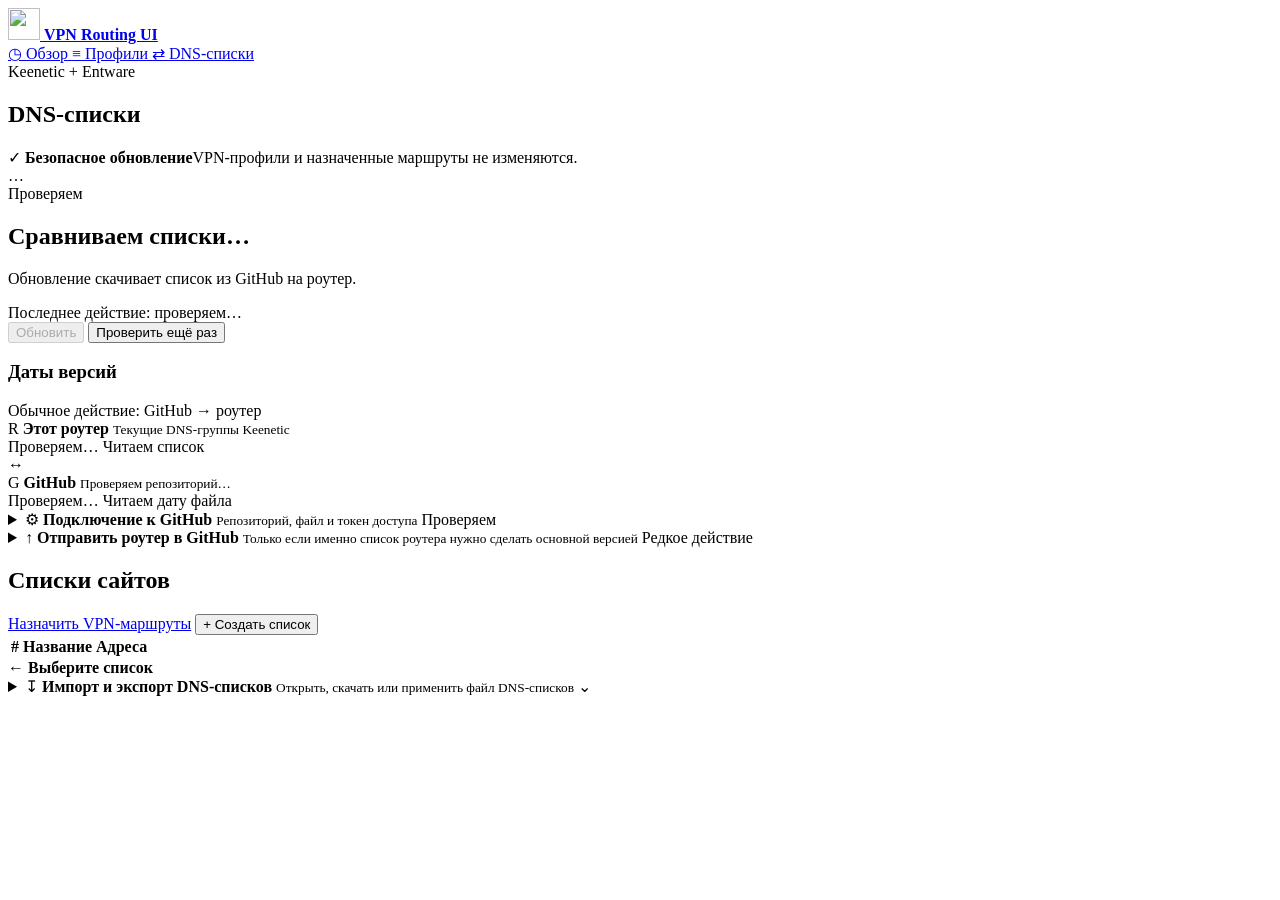
==== commit 2d101797: "Clarify engine update labels and add project branding Distinguish installed engines, Entware package" ====
--- a/shell/www/dns-sync.html
+++ b/shell/www/dns-sync.html
@@ -9,15 +9,17 @@
   <meta name="referrer" content="no-referrer">
   <meta name="viewport" content="width=device-width, initial-scale=1">
   <title>DNS-списки — VPN Routing UI</title>
+  <link rel="icon" type="image/svg+xml" href="/cgi-bin/ui-asset.cgi/logo.svg">
   <link rel="stylesheet" href="/cgi-bin/ui-asset.cgi/app.css">
   <link rel="stylesheet" href="/cgi-bin/ui-asset.cgi/dns-sync-page.css">
 </head>
 <body>
   <div class="app-shell dns-page-shell">
     <aside class="app-sidebar" aria-label="Основные разделы">
-      <div class="app-sidebar-brand">
+      <a class="app-sidebar-brand" href="/index.html" title="Открыть обзор VPN Routing UI">
+        <img src="/cgi-bin/ui-asset.cgi/logo.svg" width="32" height="32" alt="">
         <strong>VPN Routing UI</strong>
-      </div>
+      </a>
       <nav class="app-sidebar-nav">
         <a class="side-tab" href="/index.html">
           <span class="side-tab-icon" aria-hidden="true">◷</span>
@@ -229,8 +231,8 @@
         <summary>
           <span class="dns-advanced-icon" aria-hidden="true">↧</span>
           <span>
-            <strong>Импорт и резервная копия</strong>
-            <small>Открыть текстовый файл, скачать копию или загрузить список вручную</small>
+            <strong>Импорт и экспорт DNS-списков</strong>
+            <small>Открыть, скачать или применить файл DNS-списков</small>
           </span>
           <span class="dns-details-chevron" aria-hidden="true">⌄</span>
         </summary>
@@ -250,7 +252,7 @@
 
           <div class="dns-transfer-actions">
             <button id="openFileBtn" class="secondary" type="button" title="Открыть текстовый файл как черновик DNS-списков">Открыть файл</button>
-            <button id="downloadTextBtn" class="secondary" type="button" title="Скачать текущий текст списков вместе с правками черновика">Скачать копию</button>
+            <button id="downloadTextBtn" class="secondary" type="button" title="Скачать текущий текст списков вместе с правками черновика">Скачать файл</button>
             <button id="copyTextBtn" class="ghost" type="button" title="Скопировать текущий текст DNS-списков в буфер обмена">Копировать текст</button>
             <button id="validateTextBtn" class="info" type="button" title="Проверить формат и состав файла перед загрузкой">Проверить файл</button>
             <button id="applyTextBtn" class="warning" type="button" title="Добавить или обновить группы на роутере из текущего текста после подтверждения">Загрузить на роутер</button>
